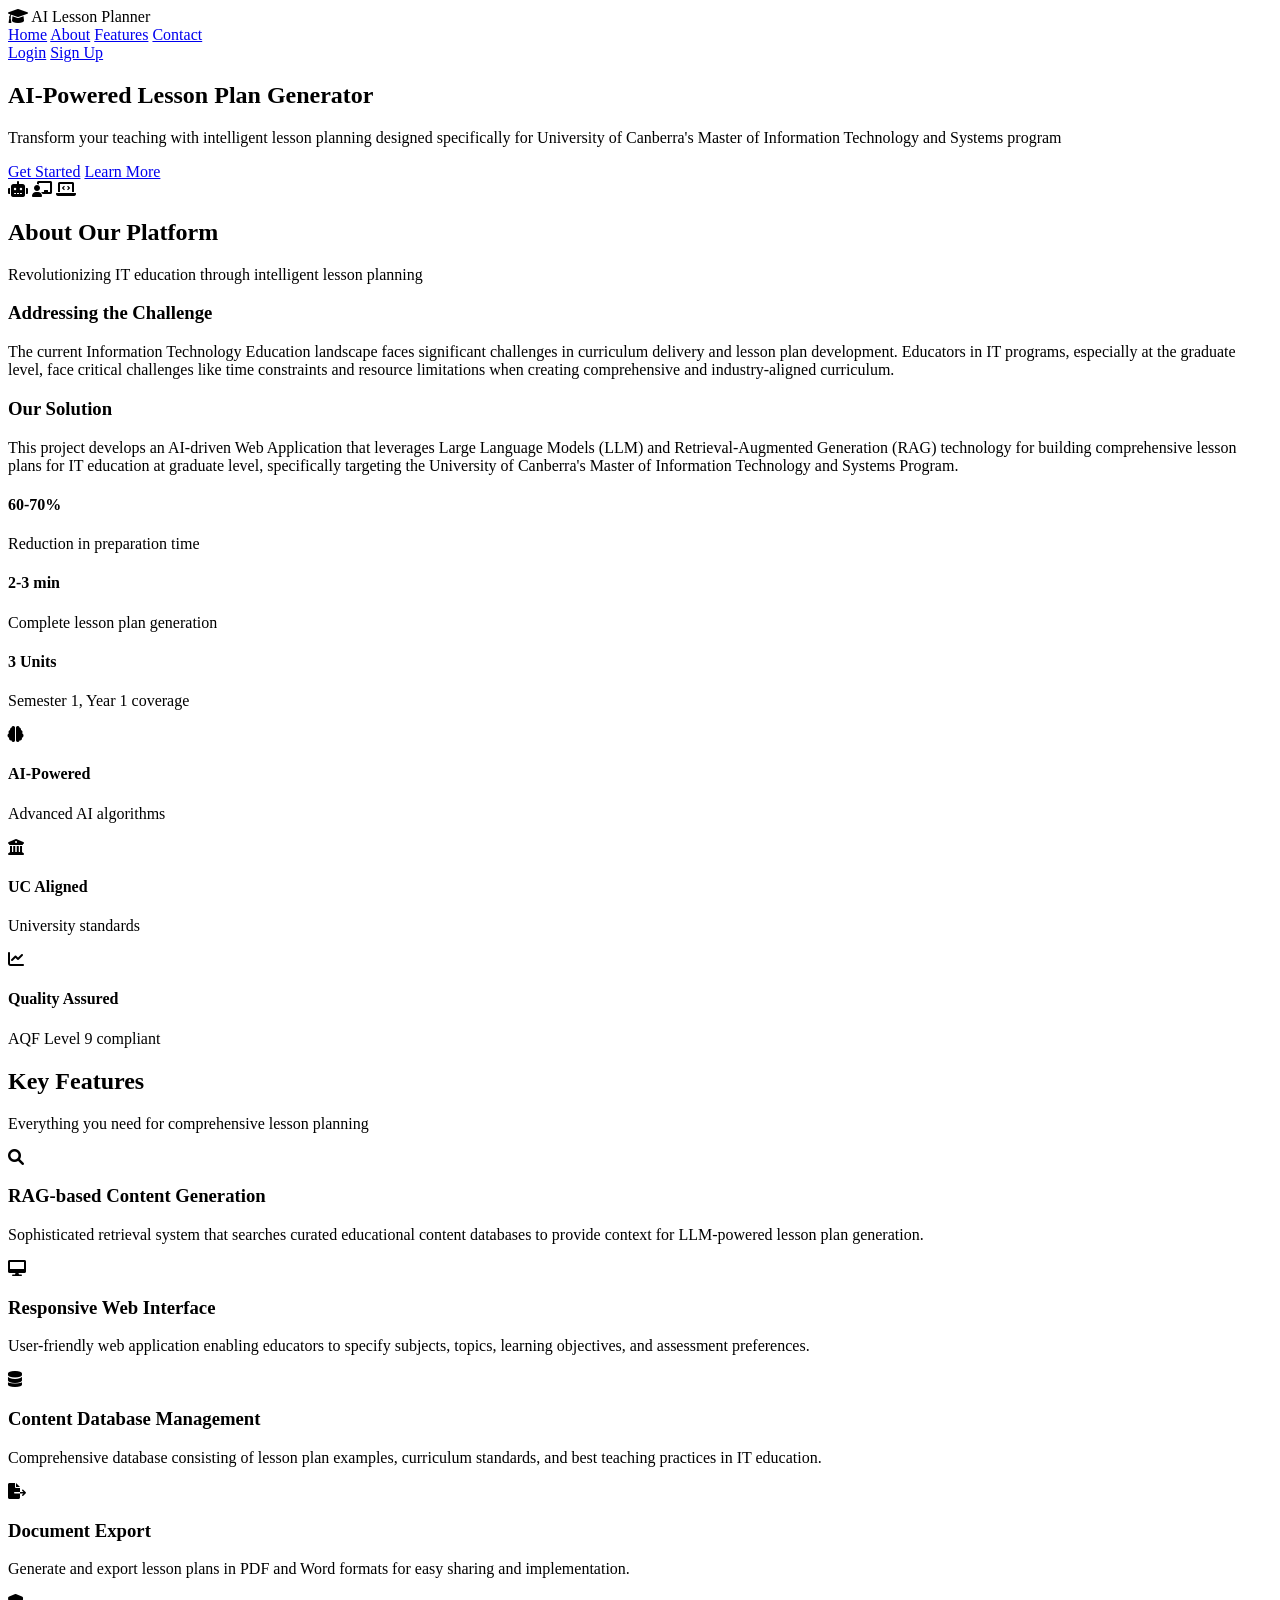
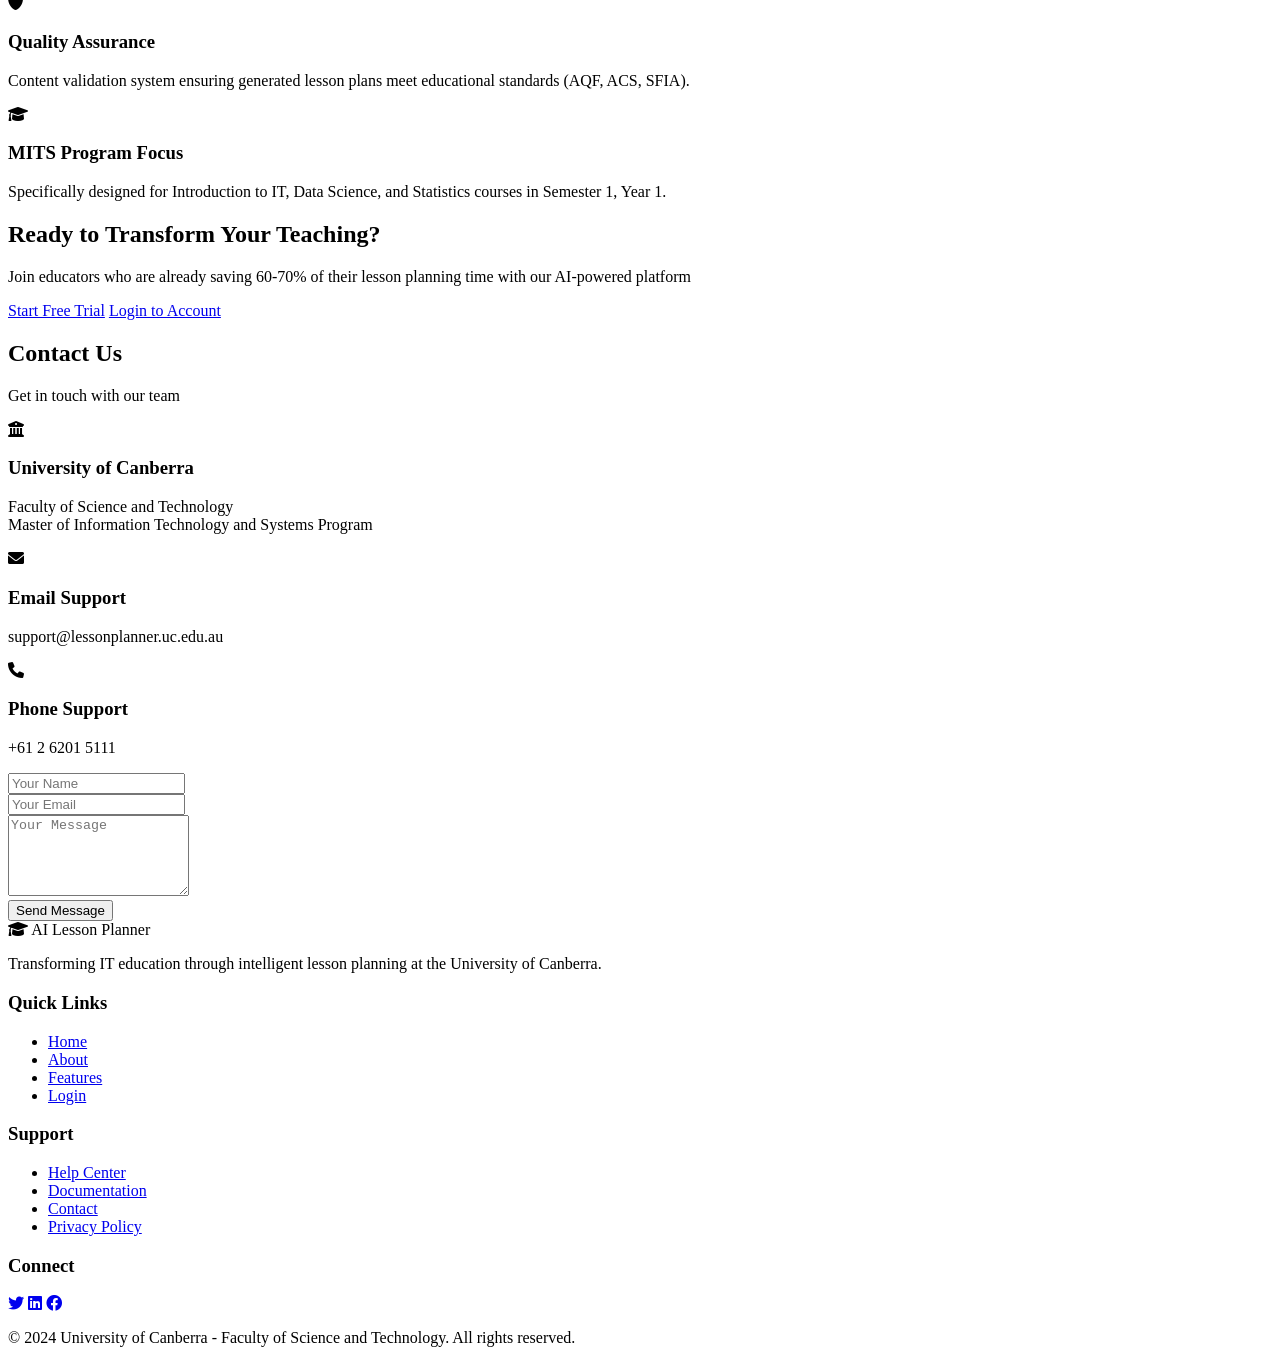
==== uploaded_index.html @ d1f63560 "auto-commit for ec92eb38-dc83-49f2-8485-22c41ca769d5" ====
<!DOCTYPE html>
<html lang="en">
<head>
    <meta charset="UTF-8">
    <meta name="viewport" content="width=device-width, initial-scale=1.0">
    <title>AI Lesson Plan Generator - University of Canberra</title>
    <link rel="stylesheet" href="home-style.css">
    <link href="https://fonts.googleapis.com/css2?family=Inter:wght@300;400;500;600;700&display=swap" rel="stylesheet">
    <link rel="stylesheet" href="https://cdnjs.cloudflare.com/ajax/libs/font-awesome/6.0.0/css/all.min.css">
</head>
<body>
    <!-- Navigation -->
    <nav class="navbar">
        <div class="nav-container">
            <div class="nav-logo">
                <i class="fas fa-graduation-cap"></i>
                <span>AI Lesson Planner</span>
            </div>
            <div class="nav-menu" id="navMenu">
                <a href="#home" class="nav-link active">Home</a>
                <a href="#about" class="nav-link">About</a>
                <a href="#features" class="nav-link">Features</a>
                <a href="#contact" class="nav-link">Contact</a>
                <div class="nav-auth">
                    <a href="login.html" class="btn-login">Login</a>
                    <a href="signup.html" class="btn-signup">Sign Up</a>
                </div>
            </div>
            <div class="nav-toggle" id="navToggle">
                <span></span>
                <span></span>
                <span></span>
            </div>
        </div>
    </nav>

    <!-- Hero Section -->
    <section id="home" class="hero">
        <div class="hero-container">
            <div class="hero-content">
                <h1 class="hero-title">AI-Powered Lesson Plan Generator</h1>
                <p class="hero-subtitle">Transform your teaching with intelligent lesson planning designed specifically for University of Canberra's Master of Information Technology and Systems program</p>
                <div class="hero-buttons">
                    <a href="login.html" class="btn-primary">Get Started</a>
                    <a href="#about" class="btn-secondary">Learn More</a>
                </div>
            </div>
            <div class="hero-image">
                <div class="hero-illustration">
                    <i class="fas fa-robot"></i>
                    <i class="fas fa-chalkboard-teacher"></i>
                    <i class="fas fa-laptop-code"></i>
                </div>
            </div>
        </div>
    </section>

    <!-- About Section -->
    <section id="about" class="about">
        <div class="container">
            <div class="section-header">
                <h2>About Our Platform</h2>
                <p>Revolutionizing IT education through intelligent lesson planning</p>
            </div>
            <div class="about-content">
                <div class="about-text">
                    <h3>Addressing the Challenge</h3>
                    <p>The current Information Technology Education landscape faces significant challenges in curriculum delivery and lesson plan development. Educators in IT programs, especially at the graduate level, face critical challenges like time constraints and resource limitations when creating comprehensive and industry-aligned curriculum.</p>
                    
                    <h3>Our Solution</h3>
                    <p>This project develops an AI-driven Web Application that leverages Large Language Models (LLM) and Retrieval-Augmented Generation (RAG) technology for building comprehensive lesson plans for IT education at graduate level, specifically targeting the University of Canberra's Master of Information Technology and Systems Program.</p>
                    
                    <div class="stats">
                        <div class="stat-item">
                            <h4>60-70%</h4>
                            <p>Reduction in preparation time</p>
                        </div>
                        <div class="stat-item">
                            <h4>2-3 min</h4>
                            <p>Complete lesson plan generation</p>
                        </div>
                        <div class="stat-item">
                            <h4>3 Units</h4>
                            <p>Semester 1, Year 1 coverage</p>
                        </div>
                    </div>
                </div>
                <div class="about-image">
                    <div class="about-illustration">
                        <div class="illustration-card">
                            <i class="fas fa-brain"></i>
                            <h4>AI-Powered</h4>
                            <p>Advanced AI algorithms</p>
                        </div>
                        <div class="illustration-card">
                            <i class="fas fa-university"></i>
                            <h4>UC Aligned</h4>
                            <p>University standards</p>
                        </div>
                        <div class="illustration-card">
                            <i class="fas fa-chart-line"></i>
                            <h4>Quality Assured</h4>
                            <p>AQF Level 9 compliant</p>
                        </div>
                    </div>
                </div>
            </div>
        </div>
    </section>

    <!-- Features Section -->
    <section id="features" class="features">
        <div class="container">
            <div class="section-header">
                <h2>Key Features</h2>
                <p>Everything you need for comprehensive lesson planning</p>
            </div>
            <div class="features-grid">
                <div class="feature-card">
                    <div class="feature-icon">
                        <i class="fas fa-search"></i>
                    </div>
                    <h3>RAG-based Content Generation</h3>
                    <p>Sophisticated retrieval system that searches curated educational content databases to provide context for LLM-powered lesson plan generation.</p>
                </div>
                <div class="feature-card">
                    <div class="feature-icon">
                        <i class="fas fa-desktop"></i>
                    </div>
                    <h3>Responsive Web Interface</h3>
                    <p>User-friendly web application enabling educators to specify subjects, topics, learning objectives, and assessment preferences.</p>
                </div>
                <div class="feature-card">
                    <div class="feature-icon">
                        <i class="fas fa-database"></i>
                    </div>
                    <h3>Content Database Management</h3>
                    <p>Comprehensive database consisting of lesson plan examples, curriculum standards, and best teaching practices in IT education.</p>
                </div>
                <div class="feature-card">
                    <div class="feature-icon">
                        <i class="fas fa-file-export"></i>
                    </div>
                    <h3>Document Export</h3>
                    <p>Generate and export lesson plans in PDF and Word formats for easy sharing and implementation.</p>
                </div>
                <div class="feature-card">
                    <div class="feature-icon">
                        <i class="fas fa-shield-alt"></i>
                    </div>
                    <h3>Quality Assurance</h3>
                    <p>Content validation system ensuring generated lesson plans meet educational standards (AQF, ACS, SFIA).</p>
                </div>
                <div class="feature-card">
                    <div class="feature-icon">
                        <i class="fas fa-graduation-cap"></i>
                    </div>
                    <h3>MITS Program Focus</h3>
                    <p>Specifically designed for Introduction to IT, Data Science, and Statistics courses in Semester 1, Year 1.</p>
                </div>
            </div>
        </div>
    </section>

    <!-- CTA Section -->
    <section class="cta">
        <div class="container">
            <div class="cta-content">
                <h2>Ready to Transform Your Teaching?</h2>
                <p>Join educators who are already saving 60-70% of their lesson planning time with our AI-powered platform</p>
                <div class="cta-buttons">
                    <a href="signup.html" class="btn-primary">Start Free Trial</a>
                    <a href="login.html" class="btn-secondary">Login to Account</a>
                </div>
            </div>
        </div>
    </section>

    <!-- Contact Section -->
    <section id="contact" class="contact">
        <div class="container">
            <div class="section-header">
                <h2>Contact Us</h2>
                <p>Get in touch with our team</p>
            </div>
            <div class="contact-content">
                <div class="contact-info">
                    <div class="contact-item">
                        <i class="fas fa-university"></i>
                        <h3>University of Canberra</h3>
                        <p>Faculty of Science and Technology<br>
                        Master of Information Technology and Systems Program</p>
                    </div>
                    <div class="contact-item">
                        <i class="fas fa-envelope"></i>
                        <h3>Email Support</h3>
                        <p>support@lessonplanner.uc.edu.au</p>
                    </div>
                    <div class="contact-item">
                        <i class="fas fa-phone"></i>
                        <h3>Phone Support</h3>
                        <p>+61 2 6201 5111</p>
                    </div>
                </div>
                <div class="contact-form">
                    <form id="contactForm">
                        <div class="form-group">
                            <input type="text" placeholder="Your Name" required>
                        </div>
                        <div class="form-group">
                            <input type="email" placeholder="Your Email" required>
                        </div>
                        <div class="form-group">
                            <textarea placeholder="Your Message" rows="5" required></textarea>
                        </div>
                        <button type="submit" class="btn-primary">Send Message</button>
                    </form>
                </div>
            </div>
        </div>
    </section>

    <!-- Footer -->
    <footer class="footer">
        <div class="container">
            <div class="footer-content">
                <div class="footer-section">
                    <div class="footer-logo">
                        <i class="fas fa-graduation-cap"></i>
                        <span>AI Lesson Planner</span>
                    </div>
                    <p>Transforming IT education through intelligent lesson planning at the University of Canberra.</p>
                </div>
                <div class="footer-section">
                    <h3>Quick Links</h3>
                    <ul>
                        <li><a href="#home">Home</a></li>
                        <li><a href="#about">About</a></li>
                        <li><a href="#features">Features</a></li>
                        <li><a href="login.html">Login</a></li>
                    </ul>
                </div>
                <div class="footer-section">
                    <h3>Support</h3>
                    <ul>
                        <li><a href="#">Help Center</a></li>
                        <li><a href="#">Documentation</a></li>
                        <li><a href="#contact">Contact</a></li>
                        <li><a href="#">Privacy Policy</a></li>
                    </ul>
                </div>
                <div class="footer-section">
                    <h3>Connect</h3>
                    <div class="social-links">
                        <a href="#"><i class="fab fa-twitter"></i></a>
                        <a href="#"><i class="fab fa-linkedin"></i></a>
                        <a href="#"><i class="fab fa-facebook"></i></a>
                    </div>
                </div>
            </div>
            <div class="footer-bottom">
                <p>&copy; 2024 University of Canberra - Faculty of Science and Technology. All rights reserved.</p>
            </div>
        </div>
    </footer>

    <script src="home-script.js"></script>
</body>
</html>
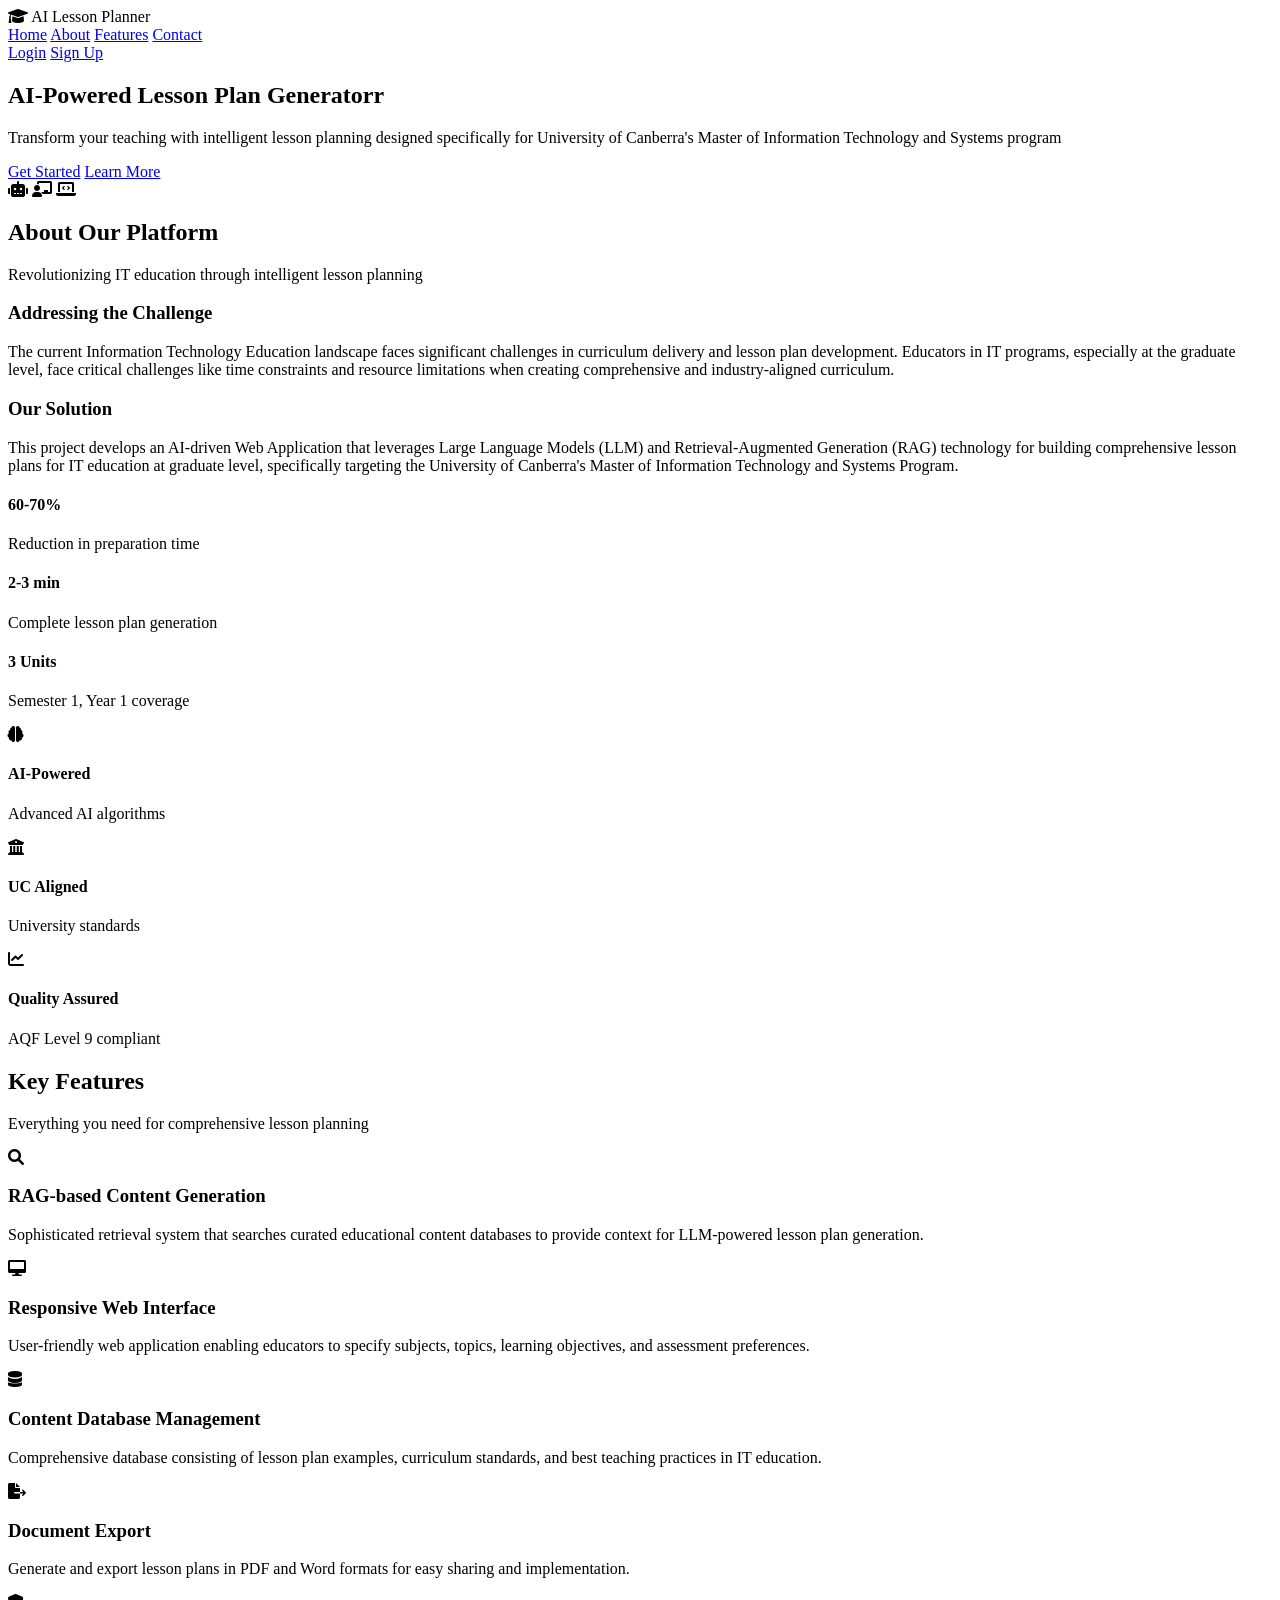
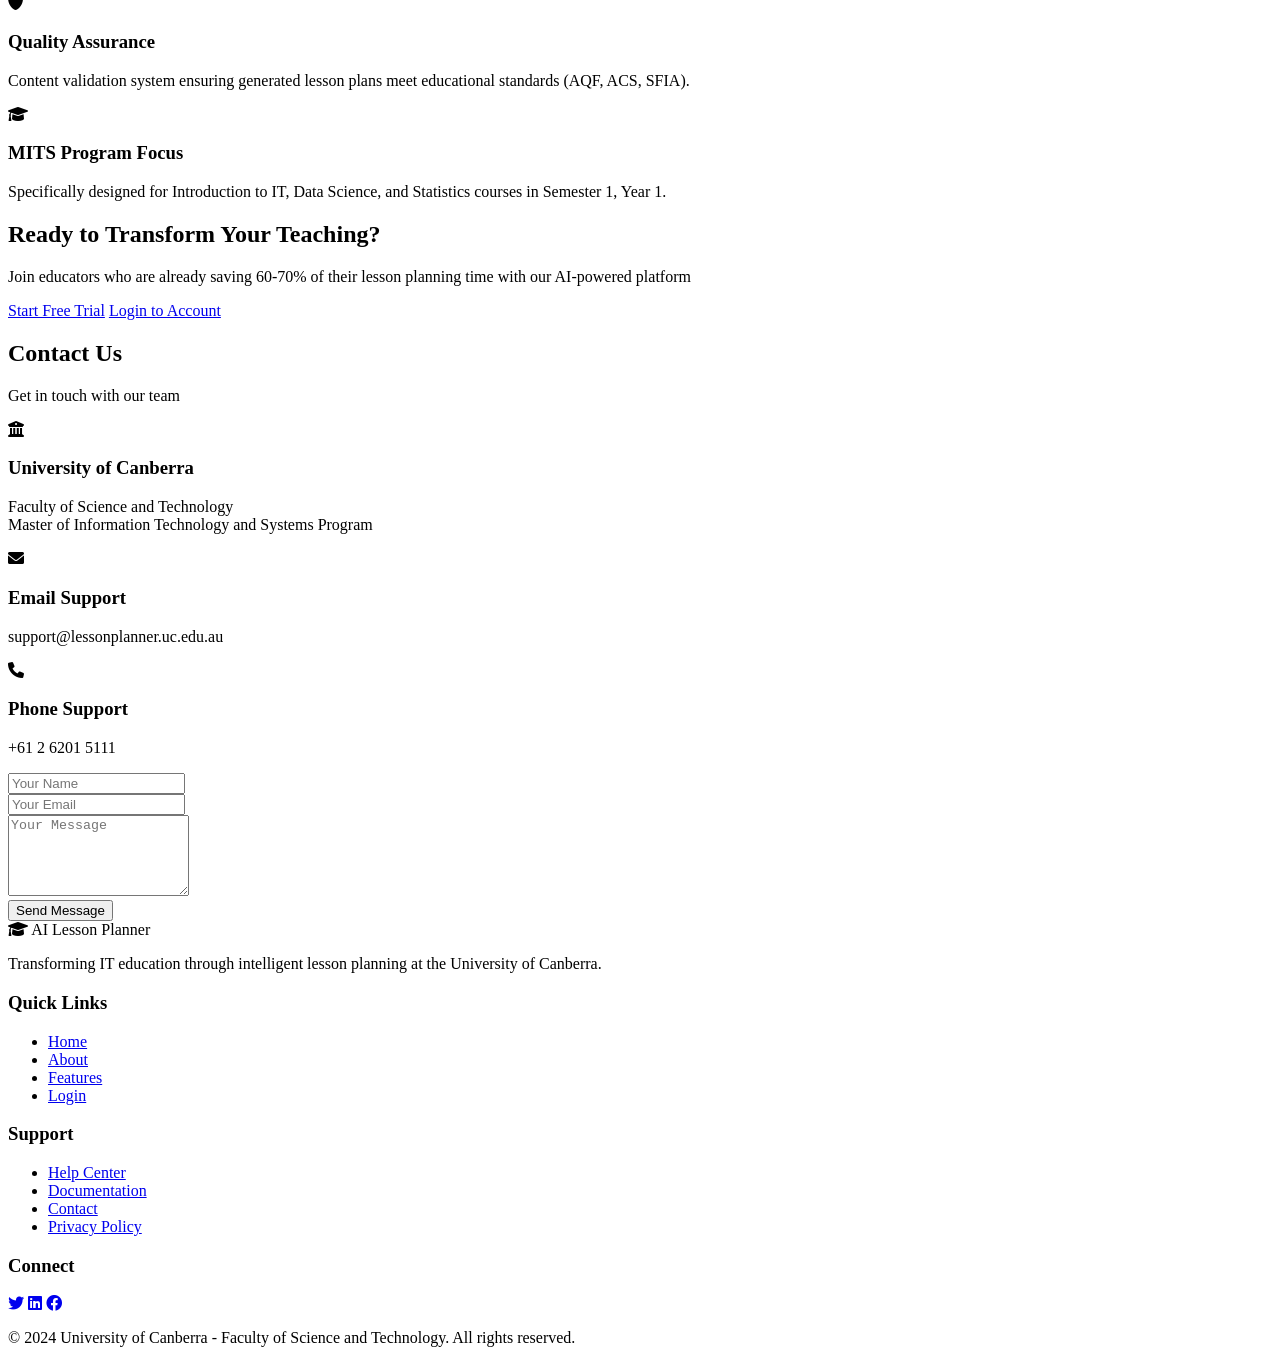
==== commit 6ce8c3de: "trial commit" ====
--- a/uploaded_index.html
+++ b/uploaded_index.html
@@ -38,7 +38,7 @@
     <section id="home" class="hero">
         <div class="hero-container">
             <div class="hero-content">
-                <h1 class="hero-title">AI-Powered Lesson Plan Generator</h1>
+                <h1 class="hero-title">AI-Powered Lesson Plan Generatorr</h1>
                 <p class="hero-subtitle">Transform your teaching with intelligent lesson planning designed specifically for University of Canberra's Master of Information Technology and Systems program</p>
                 <div class="hero-buttons">
                     <a href="login.html" class="btn-primary">Get Started</a>
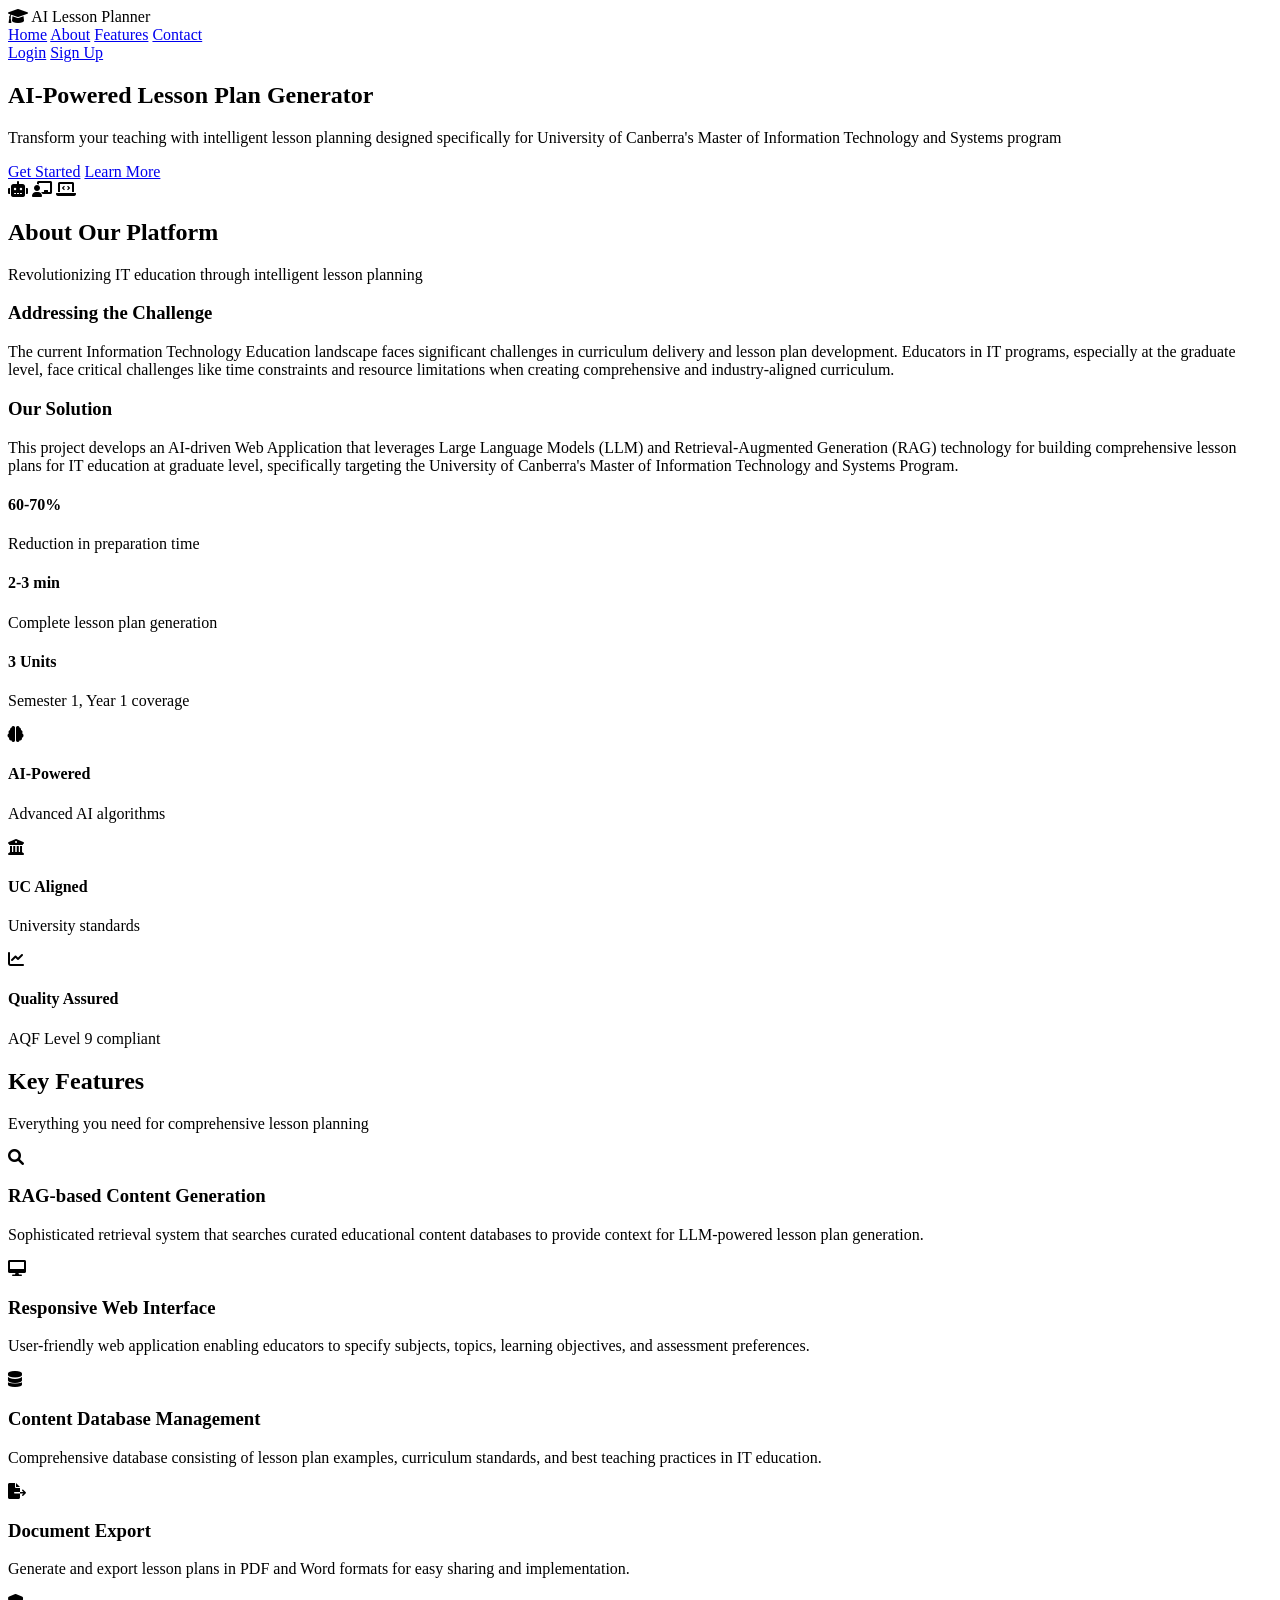
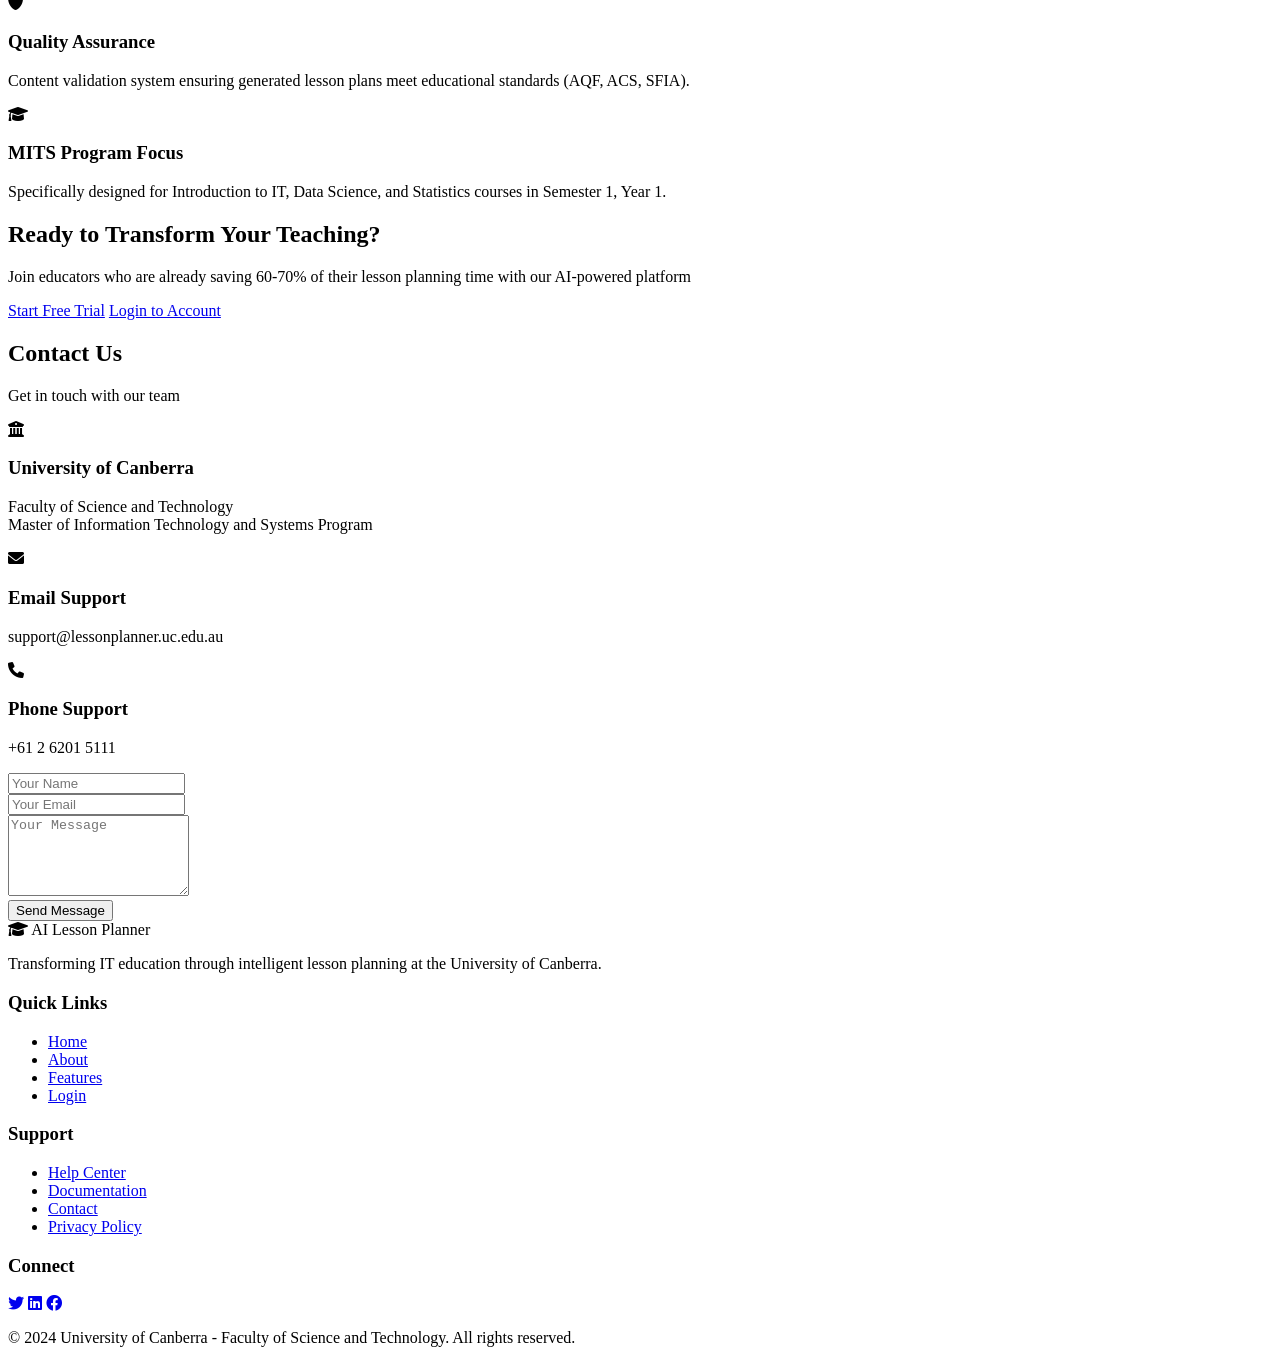
==== commit 13d60e6a: "index page" ====
--- a/uploaded_index.html
+++ b/uploaded_index.html
@@ -38,7 +38,7 @@
     <section id="home" class="hero">
         <div class="hero-container">
             <div class="hero-content">
-                <h1 class="hero-title">AI-Powered Lesson Plan Generatorr</h1>
+                <h1 class="hero-title">AI-Powered Lesson Plan Generator</h1>
                 <p class="hero-subtitle">Transform your teaching with intelligent lesson planning designed specifically for University of Canberra's Master of Information Technology and Systems program</p>
                 <div class="hero-buttons">
                     <a href="login.html" class="btn-primary">Get Started</a>
